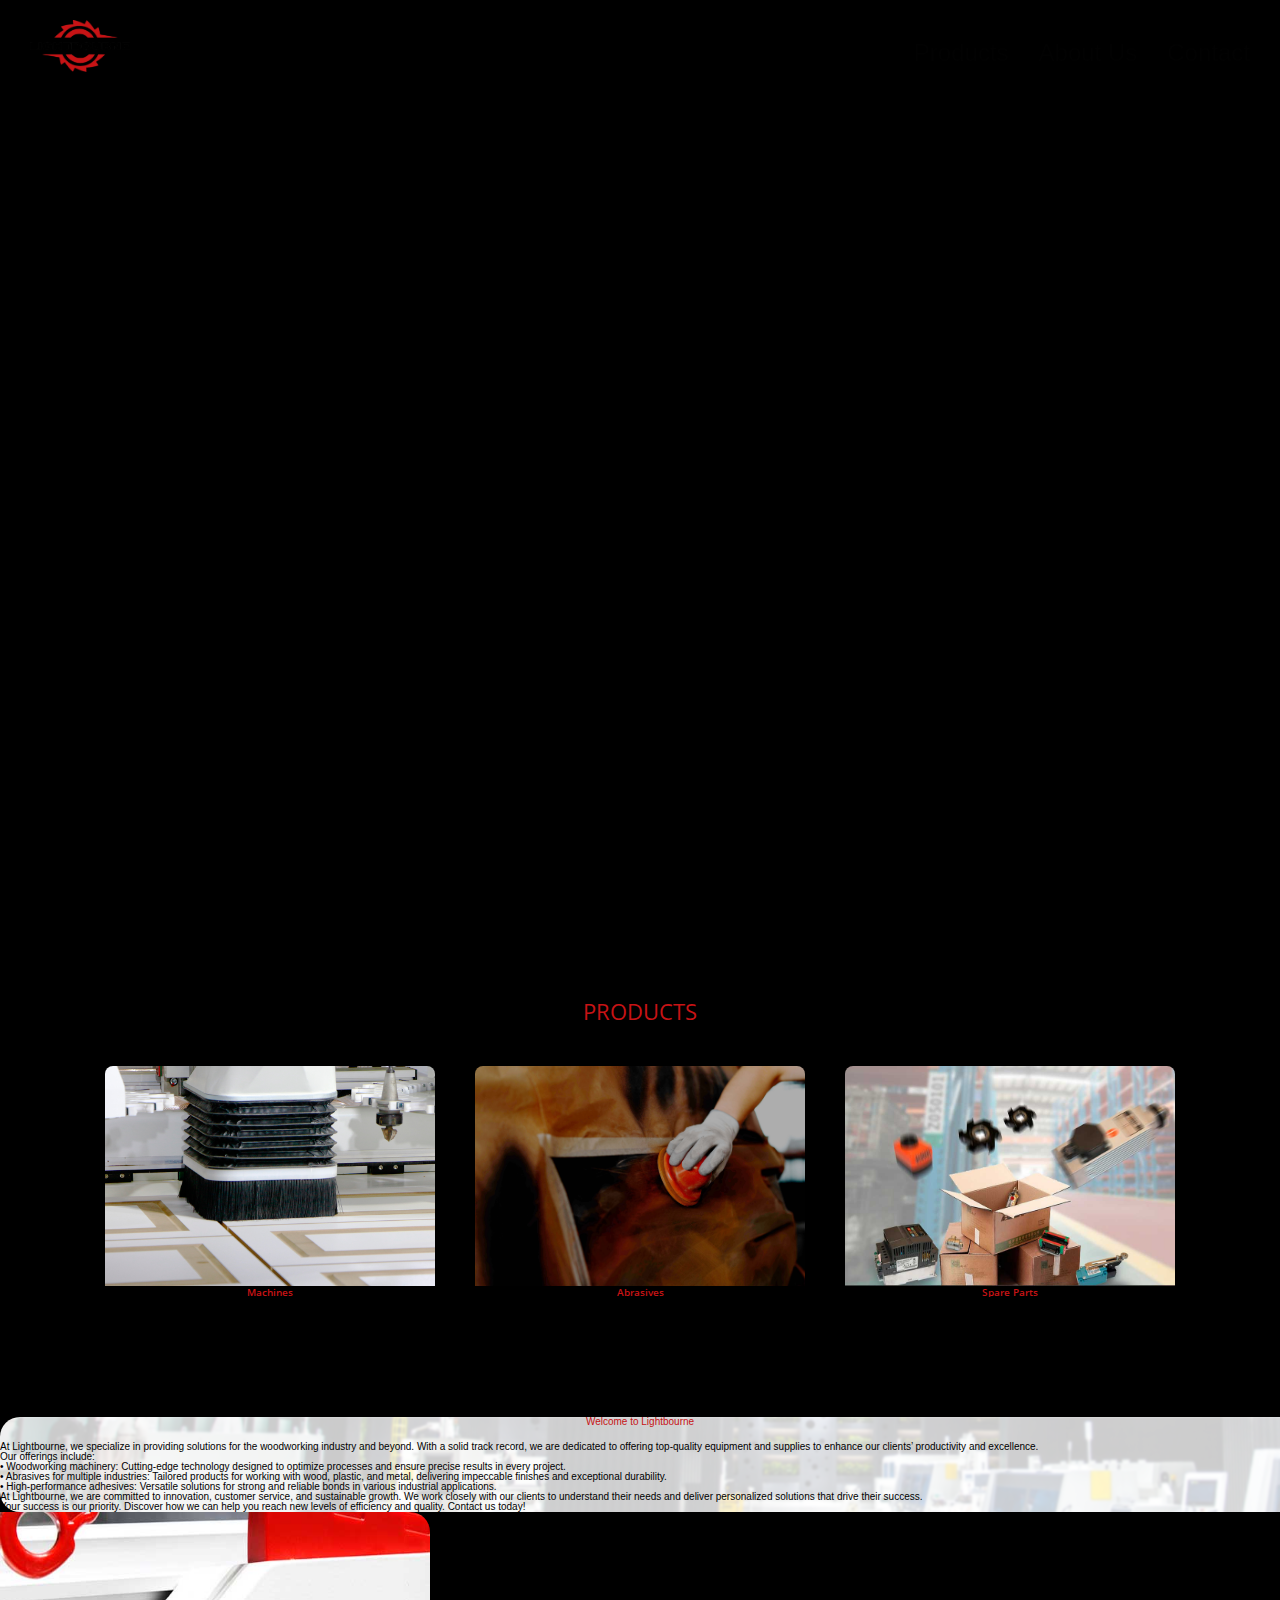
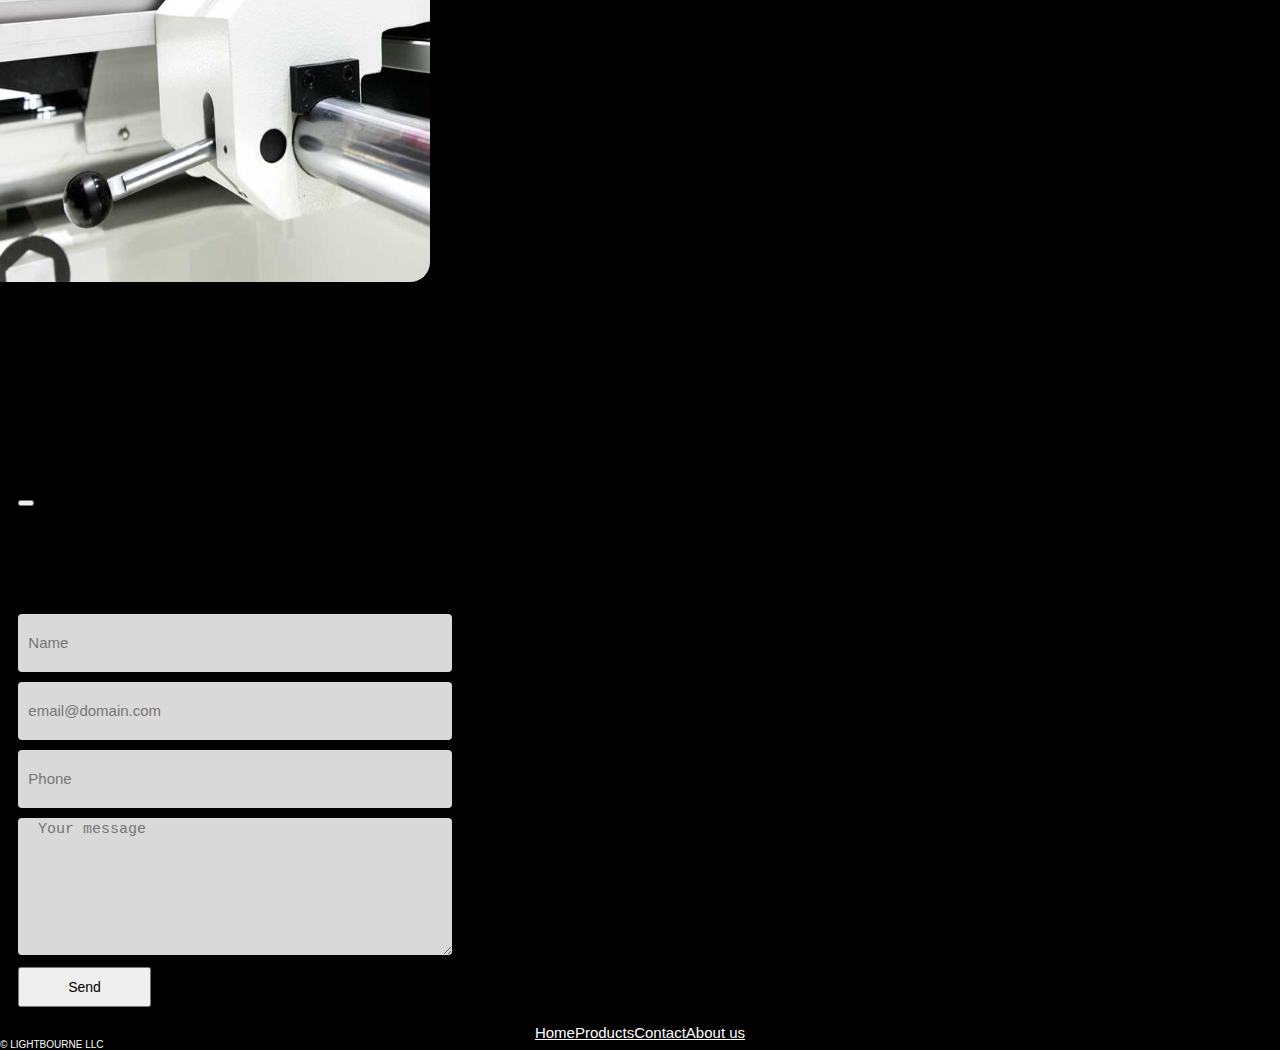
==== index.html @ 81b8879a "Add files via upload" ====
<!DOCTYPE html>
<html lang="en">

<head>
  <meta charset="UTF-8">
  <meta http-equiv="X-UA-Compatible" content="IE=edge">
  <meta name="viewport" content="width=device-width, initial-scale=1.0">
  <link rel="stylesheet" href="css/reset.css">
  <link href="https://cdn.jsdelivr.net/npm/bootstrap@5.3.0/dist/css/bootstrap.min.css" rel="stylesheet"
    integrity="sha384-9ndCyUaIbzAi2FUVXJi0CjmCapSmO7SnpJef0486qhLnuZ2cdeRhO02iuK6FUUVM" crossorigin="anonymous">
  <link rel="stylesheet" href="css/main.css">
  <link rel="stylesheet" href="css/estilos-validar.css">
  <link rel="stylesheet" href="css/nav.css">
  <link rel="stylesheet" href="css/cards.css">
  <link rel="icon" type="img/logo" href="img/logo-new.png" />


  <title>LIGHTBOURNE LLC</title>
</head>

<body>
  <header>
    <nav class="nav">
      <div class="container">
        <div class="logo">
          <a class="navbar-brand" href="#"><img src="img/logo1.png" alt="logo" width="100"
              class="d-inline-block align-text-top"></a>
        </div>

        <div id="mainListDiv" class="main_list">
          <ul class="navlinks">

            <li><a href="#products">Products</a></li>
            <li><a href="#about">About Us</a></li>
            <li><a href="#" data-bs-toggle="modal" data-bs-target="#exampleModal">Contact</a></li>
          </ul>
        </div>
        <span class="navTrigger">
          <i></i>
          <i></i>
          <i></i>
        </span>
      </div>
    </nav>
  </header>
  <section class="home"></section>
  <div class="products">
    <h4 class="titulo-producto">PRODUCTS</h4>
    <div class="contenedor" id="products">

      <a href="https://www.nanxingmac.com/" target="_blank" class="cards">
        <img src="./img/category/CNC Drilling.png">
        <h4>Machines</h4>
      </a>

      <a href="https://www.kleiberit.com/en/home" target="_blank" class="cards">
        <img src="./img/category/Abrasives.jpg">
        <h4>Abrasives</h4>
      </a>

      <a class="cards" href="./form2.html">
        <img src="./img/category/spare-parts.jpg">
        <h4>Spare Parts</h4>
      </a>

    </div>
  </div>
  <div class="espacio">
    <div class="container about-us" id="about">
      <div class="row row-us">
       
        <div class="col-8 about-us-text">
          <h2> Welcome to Lightbourne</h2>
          <h3> At Lightbourne, we specialize in providing solutions for the woodworking industry and beyond. With a
            solid track record, we are dedicated to offering top-quality equipment and supplies to enhance our clients’
            productivity and excellence.
          </h3>

          <h3> Our offerings include:<br>
            • Woodworking machinery: Cutting-edge technology designed to optimize processes and ensure precise results
            in every project.<br>
            • Abrasives for multiple industries: Tailored products for working with wood, plastic, and metal, delivering
            impeccable finishes and exceptional durability.<br>
            • High-performance adhesives: Versatile solutions for strong and reliable bonds in various industrial
            applications.
          </h3>
          <h3> At Lightbourne, we are committed to innovation, customer service, and sustainable growth. We work closely
            with our clients to understand their needs and deliver personalized solutions that drive their success.
          </h3>
          <h3>Your success is our priority.
            Discover how we can help you reach new levels of efficiency and quality. Contact us today!</h3>
        </div>
        <div class="col-4">
          <img class="imagen-us" src="img/about-us.jpg" alt="">
        </div>
      </div>
    </div>
  </div>




    <!-- Modal contact -->

    <div class="modal fade" id="exampleModal" tabindex="-1" aria-labelledby="exampleModalLabel" aria-hidden="true">
      <div class="modal-dialog modal-dialog-centered modal-dialog-scrollable">
        <div class="modal-content">
          <div class="modal-header">
            <h1 class="modal-title fs-5" id="exampleModalLabel">Contact us</h1>
            <button type="button" class="btn-close" data-bs-dismiss="modal" aria-label="Close"></button>
          </div>
          <div class="modal-body">
            <p>
              LIGHTBOURNE LLC
              <br> 112 Capitol Trail, Newark, New Castle County, USA
              <br><!--
            <br><a href="https://wa.me/14108445439 "target="_blank" style="text-decoration: none; color: black;">
            <svg xmlns="http://www.w3.org/2000/svg" width="16" height="16" fill="currentColor" class="bi bi-whatsapp" viewBox="0 0 16 16">
              <path d="M13.601 2.326A7.854 7.854 0 0 0 7.994 0C3.627 0 .068 3.558.064 7.926c0 1.399.366 2.76 1.057 3.965L0 16l4.204-1.102a7.933 7.933 0 0 0 3.79.965h.004c4.368 0 7.926-3.558 7.93-7.93A7.898 7.898 0 0 0 13.6 2.326zM7.994 14.521a6.573 6.573 0 0 1-3.356-.92l-.24-.144-2.494.654.666-2.433-.156-.251a6.56 6.56 0 0 1-1.007-3.505c0-3.626 2.957-6.584 6.591-6.584a6.56 6.56 0 0 1 4.66 1.931 6.557 6.557 0 0 1 1.928 4.66c-.004 3.639-2.961 6.592-6.592 6.592zm3.615-4.934c-.197-.099-1.17-.578-1.353-.646-.182-.065-.315-.099-.445.099-.133.197-.513.646-.627.775-.114.133-.232.148-.43.05-.197-.1-.836-.308-1.592-.985-.59-.525-.985-1.175-1.103-1.372-.114-.198-.011-.304.088-.403.087-.088.197-.232.296-.346.1-.114.133-.198.198-.33.065-.134.034-.248-.015-.347-.05-.099-.445-1.076-.612-1.47-.16-.389-.323-.335-.445-.34-.114-.007-.247-.007-.38-.007a.729.729 0 0 0-.529.247c-.182.198-.691.677-.691 1.654 0 .977.71 1.916.81 2.049.098.133 1.394 2.132 3.383 2.992.47.205.84.326 1.129.418.475.152.904.129 1.246.08.38-.058 1.171-.48 1.338-.943.164-.464.164-.86.114-.943-.049-.084-.182-.133-.38-.232z"/>
            </svg> &nbsp +1 (410) 8445439 </a> 
-->
              <br> <svg xmlns="http://www.w3.org/2000/svg" width="16" height="16" fill="currentColor"
                class="bi bi-envelope-at" viewBox="0 0 16 16">
                <path
                  d="M2 2a2 2 0 0 0-2 2v8.01A2 2 0 0 0 2 14h5.5a.5.5 0 0 0 0-1H2a1 1 0 0 1-.966-.741l5.64-3.471L8 9.583l7-4.2V8.5a.5.5 0 0 0 1 0V4a2 2 0 0 0-2-2H2Zm3.708 6.208L1 11.105V5.383l4.708 2.825ZM1 4.217V4a1 1 0 0 1 1-1h12a1 1 0 0 1 1 1v.217l-7 4.2-7-4.2Z" />
                <path
                  d="M14.247 14.269c1.01 0 1.587-.857 1.587-2.025v-.21C15.834 10.43 14.64 9 12.52 9h-.035C10.42 9 9 10.36 9 12.432v.214C9 14.82 10.438 16 12.358 16h.044c.594 0 1.018-.074 1.237-.175v-.73c-.245.11-.673.18-1.18.18h-.044c-1.334 0-2.571-.788-2.571-2.655v-.157c0-1.657 1.058-2.724 2.64-2.724h.04c1.535 0 2.484 1.05 2.484 2.326v.118c0 .975-.324 1.39-.639 1.39-.232 0-.41-.148-.41-.42v-2.19h-.906v.569h-.03c-.084-.298-.368-.63-.954-.63-.778 0-1.259.555-1.259 1.4v.528c0 .892.49 1.434 1.26 1.434.471 0 .896-.227 1.014-.643h.043c.118.42.617.648 1.12.648Zm-2.453-1.588v-.227c0-.546.227-.791.573-.791.297 0 .572.192.572.708v.367c0 .573-.253.744-.564.744-.354 0-.581-.215-.581-.8Z" />
              </svg> &nbsp sales@lightbourne.biz
            </p>
            <form action="mailto:Sales@lightbourne.biz" method="post" enctype="text/plain">
              <div class="titulo-contacto">
                <h2>Complete the form</h2>
              </div>
              <div class="input-container">
                <input name="nombre" type="text" id="nombreyapellido" class="input" required data-tipo="nombre"
                  placeholder="  Name " maxlength="50">
                <span class="input-message-error">It's not valid</span>
              </div>

              <div class="input-container">
                <input name="email" type="email" id="correo" class="input" required data-tipo="email"
                  placeholder="  email@domain.com">
                <span class="input-message-error">It's not valid</span>
              </div>

              <div class="input-container">
                <input name="telefono" type="number" id="telefono" class="input" required data-tipo="telefono"
                  placeholder="  Phone" maxlength="50">
                <span class="input-message-error">It's not valid</span>
              </div>


              <div class="textarea-container">
                <textarea name="mensaje" id="mensaje" class="textarea" placeholder="  Your message"
                  data-tipo="elmensaje" maxlength="300" required></textarea>
                <span class="textarea-message-error">It's not valid</span>
              </div>

              <input type="submit" value="Send" class="enviar btn btn-primary">
            </form>

          </div>

        </div>
      </div>
    </div>

    <!--end Modal contact -->




  </div>
  </div>



  <!--footer-->

  <div class="b-example-divider"></div>
  <div class="containerFoot">

    <footer class="py-3 my-4">
      <ul class="lista">
        <li class="footer-item"><a href="#" class="nav-link px-2 text-muted">Home</a></li>
        <li class="footer-item"><a href="#products" class="nav-link px-2 text-muted">Products</a></li>
        <li class="footer-item"><a href="#" data-bs-toggle="modal" data-bs-target="#exampleModal"
            class="nav-link px-2 text-muted">Contact</a></li>
        <li class="footer-item"><a href="#about" class="nav-link px-2 text-muted">About us</a></li>
      </ul>
      <p class="text-center text-muted">&copy; LIGHTBOURNE LLC </p>
    </footer>
  </div>
  </div>
  <!--footer-->
  <script src="https://ajax.googleapis.com/ajax/libs/jquery/3.1.1/jquery.min.js"></script>
  <script src="./js/script.js"></script>
  <script src="./js/app.js" type="module"></script>
  <script src="https://cdn.jsdelivr.net/npm/bootstrap@5.3.0/dist/js/bootstrap.bundle.min.js"
    integrity="sha384-geWF76RCwLtnZ8qwWowPQNguL3RmwHVBC9FhGdlKrxdiJJigb/j/68SIy3Te4Bkz"
    crossorigin="anonymous"></script>

  <script>
    $(window).scroll(function () {
      if ($(document).scrollTop() > 50) {
        $('.nav').addClass('affix');
        console.log("OK");
      } else {
        $('.nav').removeClass('affix');
      }
    });
  </script>
</body>

</html>
---- css/main.css ----
body{
    font-family: 'Open Sans', sans-serif;
    background-color: rgb(0, 0, 0);
}
.nav-nx{
    padding-left: 5%;
}
.nav-item a{
    color: rgb(0, 0, 0) !important;
    margin-right: 50px;
}
/*form contacto*/

.modal-content{
    margin: 18px;
}
form{
    display: flex;
    flex-direction: column;
    gap: 10px;
   
}
.titulo-contacto{
    width: 430px;
    height: 50px;

}
.titulo-contacto h2{
    width: 430px;
    height: 26px;   
    font-size: 22px;
}
.titulo-contacto p{
    width: 296px;
    height: 76px;
    gap: 0px;
}
.input-padron, .input{
    width: 430px;
    height: 56px;
    background: #dad9d9;
    border-radius: 4px;
    border: transparent;
}
.textarea{
    width: 430px;
    height: 133px;
    background: #dad9d9;
    border-radius: 4px;
    border: transparent;
}
form ::placeholder{
        font-size: 15px;
        line-height: 19px;                          
    }
.enviar{
    width: 133px;           
    height: 40px;
    font-size: 14px;
    line-height: 16px;
}*/
/*aca termina contacto*/

.container, .about-us {
    border-radius: 100px;
    
}


.about-us{
    margin-top: 90px;
    
         
}

.about-us-text{
    background: url(../img/fondo.jpg);   
    border-top-left-radius: 20px;
    border-bottom-left-radius: 20px;
    border: #dad9d9;
   
}
.about-us h2 {
    text-align: center; 
    color:  #c71315;
    margin: 15px 0px;  
}
.about-us p{
    margin: 20px 25px;
}
.about-us div img{
  width: 430px;
  height: 370px;
  border-top-right-radius: 20px;
    border-bottom-right-radius: 20px;
}
.imagen-us{
    
    animation-duration: 10s;
    animation-name: slidein2;
}
h2, h3 {
    animation-duration: 3s;
    animation-name: slidein;
  }
  
  @keyframes slidein {
    from {
      margin-bottom: 1%;
      width: 100%;
    }
  
    to {
      margin-bottom: 0%;
      width: 100%;
    }
  }
  @keyframes slidein2 {
    from {
        
      opacity: 0.1;
    }
  
    to {
      opacity: 1;
    }
  }


.lista{
    display: flex;
    justify-content: center;    
}

.lista li a {
    color: #ffffff !important;  
    font-size: 15px;
}
.text-center, .text-muted{ color: #ffffff !important;}

@media only screen and (max-width: 600px) {
    .row-us{
        height: 20%;
        margin-top: -50px;
            }
    .imagen-us{
        visibility: hidden;
        height: 0px;
    }
    .about-us-text{
        margin-top: 50px;
        width: auto;
    }
}
---- css/estilos-validar.css ----
.input-message-error{
    display: none;
}
.textarea-message-error{
  display: none;
}
.input-container--invalid {
    margin-bottom: 0.5rem;
  }
  
  .input-container--invalid .input {
    border: 1px solid #df2525;
    border-radius: 7px;
  }
  
  .input-container--invalid .input-label {
    color: #df2525;
  }
  
  .input-container--invalid .input-message-error {
    color: #df2525;
    display: block;
    margin-top: 0.5rem;
    padding-left: 0.5rem;
  }

  
.textarea-container--invalid .textarea-message-error {
    display: block;
    color: #df2525;
    margin-top: 0.5rem;
    padding-left: 0.5rem;
  }
---- css/nav.css ----
html,
body {
    margin: 0;
    padding: 0;
    box-sizing: border-box;
    font-family: "Quicksand", sans-serif;
    font-size: 62.5%;
    font-size: 10px;
}
/*-- Inspiration taken from abdo steif -->
/* --> https://codepen.io/abdosteif/pen/bRoyMb?editors=1100*/

/* Navbar section */

.nav {
    width: 100%;
    height: 65px;
    position: fixed;
    line-height: 65px;
    text-align: center;
}

.nav div.logo {
    float: left;
    width: auto;
    height: auto;
    padding-left: 3rem;
}

.nav div.logo a {
    text-decoration: none;
    color: #fff;
    font-size: 2.5rem;
}

.nav div.logo a:hover {
    color: #e60000 !important;
}

.nav div.main_list {
    height: 65px;
    float: right;
}

.nav div.main_list ul {
    width: 100%;
    height: 65px;
    display: flex;
    list-style: none;
    margin: 0;
    padding: 0;
}

.nav div.main_list ul li {
    width: auto;
    height: 65px;
    padding: 0;
    padding-right: 3rem;
}

.nav div.main_list ul li a {
    text-decoration: none;
    color: #020202;
    line-height: 65px;
    font-size: 2.4rem;
}

.nav div.main_list ul li a:hover {
    color: #e60000;
}


/* Home section */

.home {
    width: 100%;
    height: 100vh;
    background-image: url(../img/carousel/4.png);
    background-position: center top;
	background-size:cover;
}

.navTrigger {
    display: none;
}

.nav {
    padding-top: 20px;
    padding-bottom: 20px;
    -webkit-transition: all 0.4s ease;
    transition: all 0.4s ease;
}


/* Media qurey section */

@media screen and (min-width: 768px) and (max-width: 1024px) {
    .container {
        margin: 0;
    }
    
}

@media screen and (max-width:768px) {
    .navTrigger {
        display: block;
    }
    .nav div.logo {
        margin-left: 15px;
    }
    .nav div.main_list {
        width: 100%;
        height: 0;
        overflow: hidden;
    }
    .nav div.show_list {
        height: auto;
        display: none;
    }
    .nav div.main_list ul {
        flex-direction:row;
        width: 100%;
        height: 10vh;
        right: 0;
        left: 0;
        bottom: 0;
        background-color: #ffffff;
        /*same background color of navbar*/
        background-position: center top;
        opacity: 0.5;
       
    }
    .nav div.main_list ul li {
       
        width: 100%;
        text-align: right;
    }
    .nav div.main_list ul li a {
        text-align: center;
        width: 100%;
        padding: 10px;
        font-size: 18px;
    }
    .nav div.media_button {
        display: block;
    }
}


/* Animation */
/* Inspiration taken from Dicson https://codemyui.com/simple-hamburger-menu-x-mark-animation/ */

.navTrigger {
    cursor: pointer;
    width: 30px;
    height: 50px;
    margin: auto;
    position: absolute;
    right: 30px;
    top: 0;
    bottom: 0;
}

.navTrigger i {
    background-color: #000000;
    border-radius: 2px;
    content: '';
    display: block;
    width: 100%;
    height: 4px;
}

.navTrigger i:nth-child(1) {
    -webkit-animation: outT 0.8s backwards;
    animation: outT 0.8s backwards;
    -webkit-animation-direction: reverse;
    animation-direction: reverse;
}

.navTrigger i:nth-child(2) {
    margin: 5px 0;
    -webkit-animation: outM 0.8s backwards;
    animation: outM 0.8s backwards;
    -webkit-animation-direction: reverse;
    animation-direction: reverse;
}

.navTrigger i:nth-child(3) {
    -webkit-animation: outBtm 0.8s backwards;
    animation: outBtm 0.8s backwards;
    -webkit-animation-direction: reverse;
    animation-direction: reverse;
}

.navTrigger.active i:nth-child(1) {
    -webkit-animation: inT 0.8s forwards;
    animation: inT 0.8s forwards;
}

.navTrigger.active i:nth-child(2) {
    -webkit-animation: inM 0.8s forwards;
    animation: inM 0.8s forwards;
}

.navTrigger.active i:nth-child(3) {
    -webkit-animation: inBtm 0.8s forwards;
    animation: inBtm 0.8s forwards;
}



@-webkit-keyframes inM {
    50% {
        -webkit-transform: rotate(0deg);
    }
    100% {
        -webkit-transform: rotate(45deg);
    }
}

@keyframes inM {
    50% {
        transform: rotate(0deg);
    }
    100% {
        transform: rotate(45deg);
    }
}

@-webkit-keyframes outM {
    50% {
        -webkit-transform: rotate(0deg);
    }
    100% {
        -webkit-transform: rotate(45deg);
    }
}

@keyframes outM {
    50% {
        transform: rotate(0deg);
    }
    100% {
        transform: rotate(45deg);
    }
}

@-webkit-keyframes inT {
    0% {
        -webkit-transform: translateY(0px) rotate(0deg);
    }
    50% {
        -webkit-transform: translateY(9px) rotate(0deg);
    }
    100% {
        -webkit-transform: translateY(9px) rotate(135deg);
    }
}

@keyframes inT {
    0% {
        transform: translateY(0px) rotate(0deg);
    }
    50% {
        transform: translateY(9px) rotate(0deg);
    }
    100% {
        transform: translateY(9px) rotate(135deg);
    }
}

@-webkit-keyframes outT {
    0% {
        -webkit-transform: translateY(0px) rotate(0deg);
    }
    50% {
        -webkit-transform: translateY(9px) rotate(0deg);
    }
    100% {
        -webkit-transform: translateY(9px) rotate(135deg);
    }
}

@keyframes outT {
    0% {
        transform: translateY(0px) rotate(0deg);
    }
    50% {
        transform: translateY(9px) rotate(0deg);
    }
    100% {
        transform: translateY(9px) rotate(135deg);
    }
}

@-webkit-keyframes inBtm {
    0% {
        -webkit-transform: translateY(0px) rotate(0deg);
    }
    50% {
        -webkit-transform: translateY(-9px) rotate(0deg);
    }
    100% {
        -webkit-transform: translateY(-9px) rotate(135deg);
    }
}

@keyframes inBtm {
    0% {
        transform: translateY(0px) rotate(0deg);
    }
    50% {
        transform: translateY(-9px) rotate(0deg);
    }
    100% {
        transform: translateY(-9px) rotate(135deg);
    }
}

@-webkit-keyframes outBtm {
    0% {
        -webkit-transform: translateY(0px) rotate(0deg);
    }
    50% {
        -webkit-transform: translateY(-9px) rotate(0deg);
    }
    100% {
        -webkit-transform: translateY(-9px) rotate(135deg);
    }
}

@keyframes outBtm {
    0% {
        transform: translateY(0px) rotate(0deg);
    }
    50% {
        transform: translateY(-9px) rotate(0deg);
    }
    100% {
        transform: translateY(-9px) rotate(135deg);
    }
}

.affix {
    padding: 0;
    background-color: #ffffff;
    height: 75px;
}


.espacio{
    height: 650px!important;
}



.myH2 {
	text-align:center;
	font-size: 4rem;
}
.myP {
	text-align: justify;
	padding-left:15%;
	padding-right:15%;
	font-size: 20px;
}
@media all and (max-width:700px){
	.myP {
		padding:2%;
	}
}
---- css/cards.css ----
@import url('https://fonts.googleapis.com/css?family=Open+Sans|Roboto');



.titulo-producto{
   
    text-align: center;
    margin-top: 20px;
    margin-bottom: 20px;
    color:  #c71315;
    height: 26px;   
    font-size: 22px;
}
.products{
   font-family: sans-serif;
   /*line-height: 1.6;*/
    font-family: 'Open Sans', sans-serif;
    margin-bottom: 100px;
    margin-top: 100px;
}

.title{
    text-align: center;
    text-decoration: none;
    font-size: 40px;
    color: #6a6a6a;
    margin-top: 100px;
    font-weight: 100;
    font-family: 'Roboto', sans-serif;
}


.contenedor{
    width: 100%;
    max-width: 1200px;
    display: flex;
    flex-wrap: wrap;
    justify-content: center;
    margin: auto;
}

.contenedor .cards{
    width: 330px;
    border-radius: 8px;
    box-shadow: 0 2px 2px rgba(0, 0, 0, 0.2);
    overflow: hidden;
    margin: 20px;
    text-align: center;
    transition: all 0.25s;
    text-decoration: none;
}

.contenedor .cards:hover{
    transform: translateY(-15px);
    box-shadow: 0 12px 16px rgba(0, 0, 0, 0.2);
}

.contenedor .cards img{
    width: 330px;
    height: 220px;
}


.contenedor .cards h4{
    font-weight: 600;
    color: #c71315;
}

.contenedor .cards p{
    padding: 0 1rem;
    font-size: 16px;
    font-weight: 300;
}
/*
.contenedor .cards h4 {
    font-weight: 500;
    text-decoration: none;
    color: #c71315;
}*/
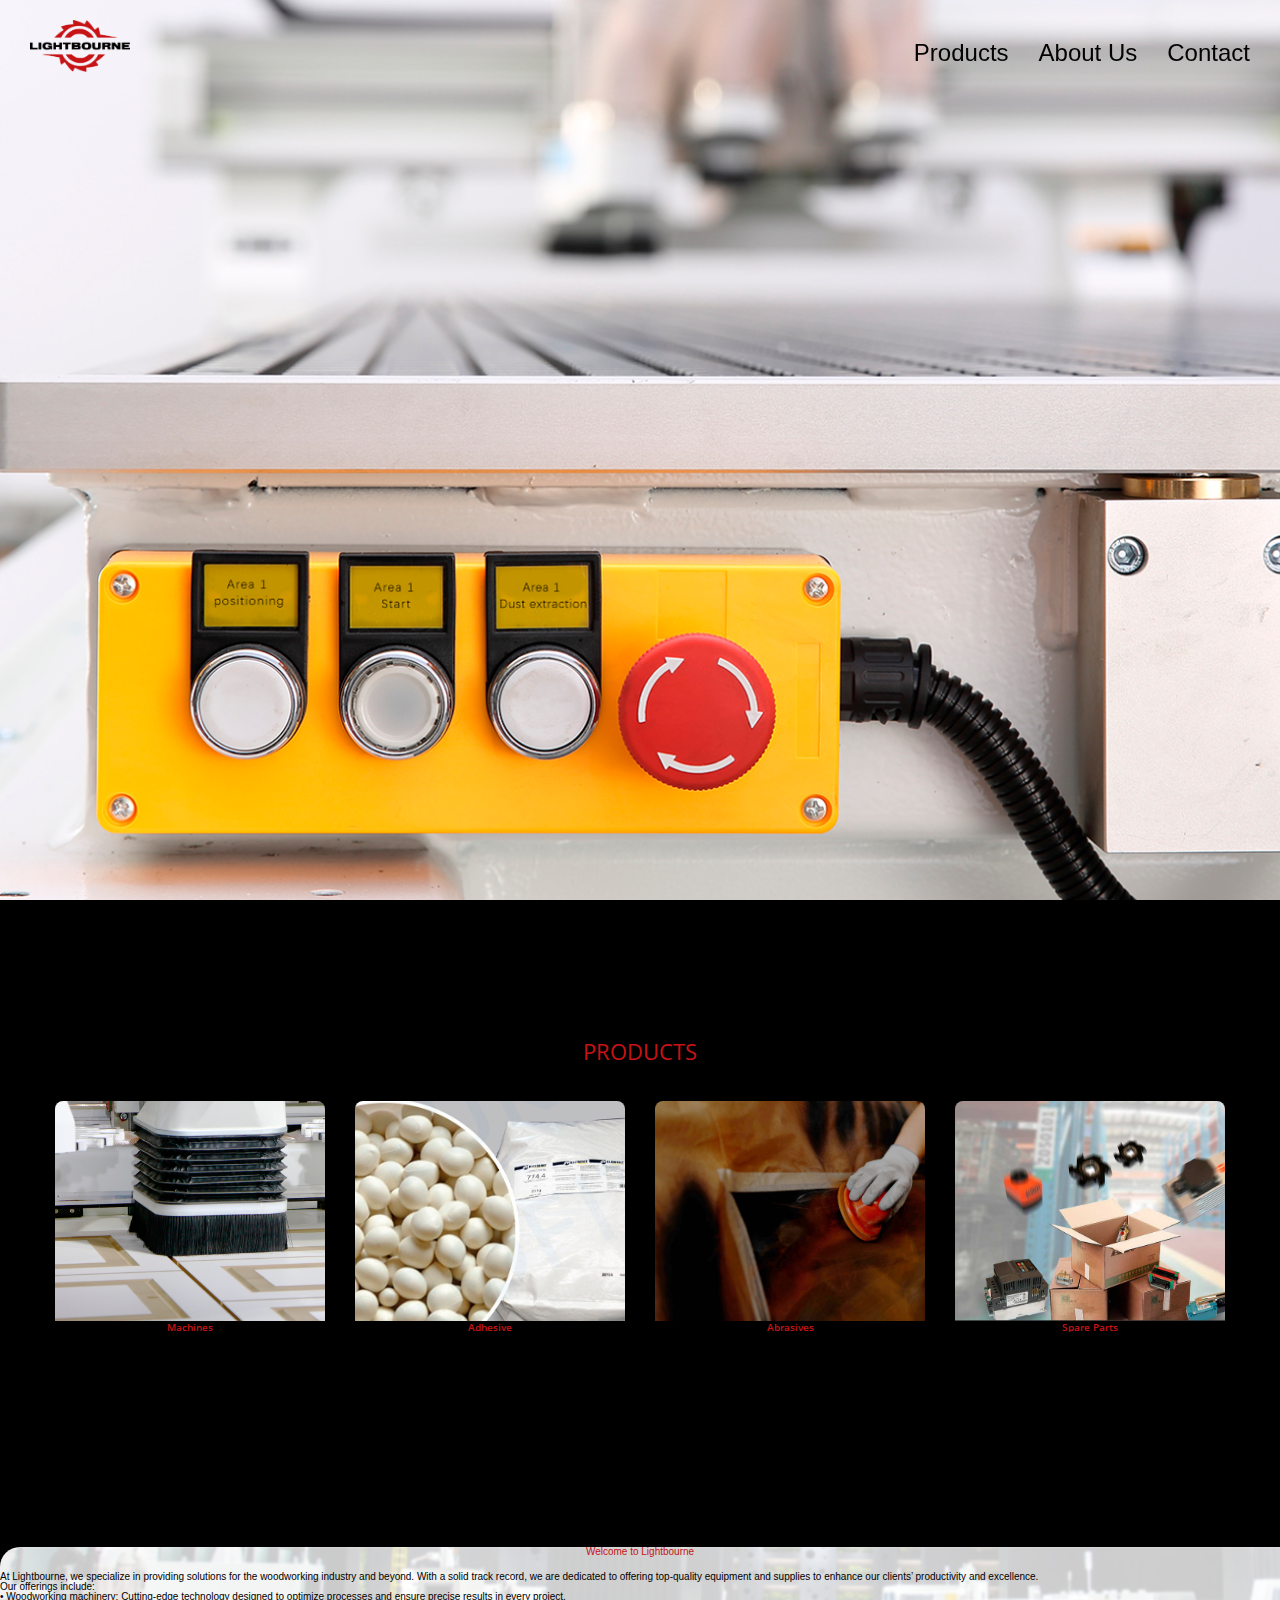
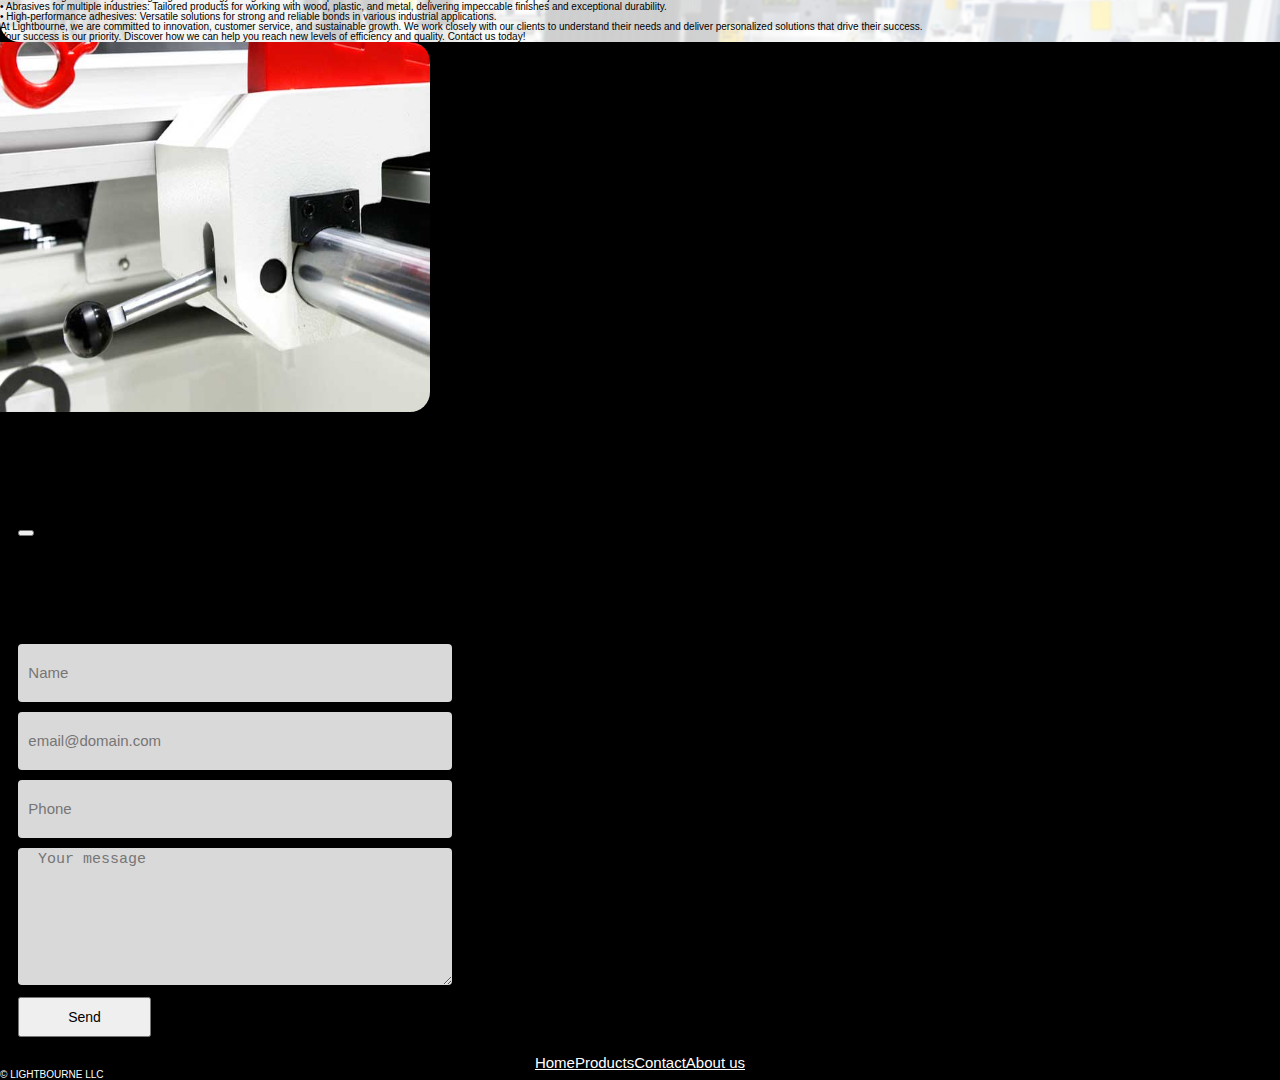
==== commit fad6ffd7: "Add files via upload" ====
--- a/index.html
+++ b/index.html
@@ -5,14 +5,14 @@
   <meta charset="UTF-8">
   <meta http-equiv="X-UA-Compatible" content="IE=edge">
   <meta name="viewport" content="width=device-width, initial-scale=1.0">
-  <link rel="stylesheet" href="css/reset.css">
+  <link rel="stylesheet" href="./assets/css/reset.css">
   <link href="https://cdn.jsdelivr.net/npm/bootstrap@5.3.0/dist/css/bootstrap.min.css" rel="stylesheet"
-    integrity="sha384-9ndCyUaIbzAi2FUVXJi0CjmCapSmO7SnpJef0486qhLnuZ2cdeRhO02iuK6FUUVM" crossorigin="anonymous">
-  <link rel="stylesheet" href="css/main.css">
-  <link rel="stylesheet" href="css/estilos-validar.css">
-  <link rel="stylesheet" href="css/nav.css">
-  <link rel="stylesheet" href="css/cards.css">
-  <link rel="icon" type="img/logo" href="img/logo-new.png" />
+  integrity="sha384-9ndCyUaIbzAi2FUVXJi0CjmCapSmO7SnpJef0486qhLnuZ2cdeRhO02iuK6FUUVM" crossorigin="anonymous">
+  <link rel="stylesheet" href="./assets/css/main.css">
+  <link rel="stylesheet" href="./assets/css/estilos-validar.css">
+  <link rel="stylesheet" href="./assets/css/nav.css">
+  <link rel="stylesheet" href="./assets/css/cards.css">
+  <link rel="icon" type="img/logo" href="./assets/img/principal/logo1.png"/>
 
 
   <title>LIGHTBOURNE LLC</title>
@@ -23,7 +23,7 @@
     <nav class="nav">
       <div class="container">
         <div class="logo">
-          <a class="navbar-brand" href="#"><img src="img/logo1.png" alt="logo" width="100"
+          <a class="navbar-brand" href="#"><img src="./assets/img/principal/logo1.png" alt="logo" width="100"
               class="d-inline-block align-text-top"></a>
         </div>
 
@@ -43,30 +43,40 @@
       </div>
     </nav>
   </header>
-  <section class="home"></section>
-  <div class="products">
+  <section class="homeindex"></section>
+
+  <div class="products" id="products">
+    <br>
+    <br>
     <h4 class="titulo-producto">PRODUCTS</h4>
-    <div class="contenedor" id="products">
-
-      <a href="https://www.nanxingmac.com/" target="_blank" class="cards">
-        <img src="./img/category/CNC Drilling.png">
+   
+    <div class="contenedor" >
+
+      <a href="./assets/pages/machines.html" target="_blank" class="cards">
+        <img src="./assets/img/category/machine.png" alt="machine image">
         <h4>Machines</h4>
       </a>
 
       <a href="https://www.kleiberit.com/en/home" target="_blank" class="cards">
-        <img src="./img/category/Abrasives.jpg">
+        <img src="./assets/img/category/adhesives.jpeg" alt="adheshives image">
+        <h4>Adhesive</h4>
+      </a>
+      <a href="./assets/pages/abrasives.html" target="_blank" class="cards">
+        <img src="./assets/img/category/Abrasives.jpg" alt="abrasives image">
         <h4>Abrasives</h4>
       </a>
-
-      <a class="cards" href="./form2.html">
-        <img src="./img/category/spare-parts.jpg">
+      
+      <a class="cards" href="./assets/pages/spare-parts.html">
+        <img src="./assets/img/category/spare-parts.jpg" alt="spare-parts image">
         <h4>Spare Parts</h4>
       </a>
 
     </div>
   </div>
-  <div class="espacio">
-    <div class="container about-us" id="about">
+  
+  <div class="espacio"id="about">
+    <br>
+    <div class="container about-us">
       <div class="row row-us">
        
         <div class="col-8 about-us-text">
@@ -91,7 +101,7 @@
             Discover how we can help you reach new levels of efficiency and quality. Contact us today!</h3>
         </div>
         <div class="col-4">
-          <img class="imagen-us" src="img/about-us.jpg" alt="">
+          <img class="imagen-us" src="./assets/img/principal/about-us.jpg" alt="">
         </div>
       </div>
     </div>
@@ -127,7 +137,7 @@
                   d="M14.247 14.269c1.01 0 1.587-.857 1.587-2.025v-.21C15.834 10.43 14.64 9 12.52 9h-.035C10.42 9 9 10.36 9 12.432v.214C9 14.82 10.438 16 12.358 16h.044c.594 0 1.018-.074 1.237-.175v-.73c-.245.11-.673.18-1.18.18h-.044c-1.334 0-2.571-.788-2.571-2.655v-.157c0-1.657 1.058-2.724 2.64-2.724h.04c1.535 0 2.484 1.05 2.484 2.326v.118c0 .975-.324 1.39-.639 1.39-.232 0-.41-.148-.41-.42v-2.19h-.906v.569h-.03c-.084-.298-.368-.63-.954-.63-.778 0-1.259.555-1.259 1.4v.528c0 .892.49 1.434 1.26 1.434.471 0 .896-.227 1.014-.643h.043c.118.42.617.648 1.12.648Zm-2.453-1.588v-.227c0-.546.227-.791.573-.791.297 0 .572.192.572.708v.367c0 .573-.253.744-.564.744-.354 0-.581-.215-.581-.8Z" />
               </svg> &nbsp sales@lightbourne.biz
             </p>
-            <form action="mailto:Sales@lightbourne.biz" method="post" enctype="text/plain">
+            <form class="form" action="https://formsubmit.co/admin@lightbourneusa.com" method="post">
               <div class="titulo-contacto">
                 <h2>Complete the form</h2>
               </div>
@@ -157,6 +167,8 @@
               </div>
 
               <input type="submit" value="Send" class="enviar btn btn-primary">
+              <input type="hidden" name="_next" value="https://lightbourneusa.com/index.html">
+              <input type="hidden" name="_captcha" value="false">
             </form>
 
           </div>
@@ -194,12 +206,12 @@
   </div>
   <!--footer-->
   <script src="https://ajax.googleapis.com/ajax/libs/jquery/3.1.1/jquery.min.js"></script>
-  <script src="./js/script.js"></script>
-  <script src="./js/app.js" type="module"></script>
+  <script src="./assets/js/script.js"></script>
+  <script src="./assets/js/app.js" type="module"></script>
   <script src="https://cdn.jsdelivr.net/npm/bootstrap@5.3.0/dist/js/bootstrap.bundle.min.js"
-    integrity="sha384-geWF76RCwLtnZ8qwWowPQNguL3RmwHVBC9FhGdlKrxdiJJigb/j/68SIy3Te4Bkz"
-    crossorigin="anonymous"></script>
-
+      integrity="sha384-geWF76RCwLtnZ8qwWowPQNguL3RmwHVBC9FhGdlKrxdiJJigb/j/68SIy3Te4Bkz"
+      crossorigin="anonymous"></script>
+  
   <script>
     $(window).scroll(function () {
       if ($(document).scrollTop() > 50) {
--- a/assets/css/main.css
+++ b/assets/css/main.css
@@ -0,0 +1,165 @@
+body{
+    font-family: 'Open Sans', sans-serif;
+    background-color: rgb(0, 0, 0);
+}
+.nav-nx{
+    padding-left: 5%;
+}
+.nav-item a{
+    color: rgb(0, 0, 0) !important;
+    margin-right: 50px;
+}
+/*form contacto*/
+
+.modal-content{
+    margin: 18px;
+}
+form{
+    display: flex;
+    flex-direction: column;
+    gap: 10px;
+   
+}
+.titulo-contacto{
+    width: 430px;
+    height: 50px;
+
+}
+.titulo-contacto h2{
+    width: 430px;
+    height: 26px;   
+    font-size: 22px;
+}
+.titulo-contacto p{
+    width: 296px;
+    height: 76px;
+    gap: 0px;
+}
+.input-padron, .input{
+    width: 430px;
+    height: 56px;
+    background: #dad9d9;
+    border-radius: 4px;
+    border: transparent;
+}
+.textarea{
+    width: 430px;
+    height: 133px;
+    background: #dad9d9;
+    border-radius: 4px;
+    border: transparent;
+}
+form ::placeholder{
+        font-size: 15px;
+        line-height: 19px;                          
+    }
+.enviar{
+    width: 133px;           
+    height: 40px;
+    font-size: 14px;
+    line-height: 16px;
+}*/
+/*aca termina contacto*/
+
+.container, .about-us {
+    border-radius: 100px;
+    
+}
+
+
+.about-us{
+    margin-top: 90px;
+      
+}
+
+.about-us-text{
+    background: url(../img/principal/back-about-us.jpg);   
+    border-top-left-radius: 20px;
+    border-bottom-left-radius: 20px;
+    border: #dad9d9;
+   
+}
+.about-us h2 {
+    text-align: center; 
+    color:  #c71315;
+    margin: 15px 0px;  
+}
+.about-us p{
+    margin: 20px 25px;
+}
+.about-us div img{
+  width: 430px;
+  height: 370px;
+  border-top-right-radius: 20px;
+    border-bottom-right-radius: 20px;
+}
+.imagen-us{
+    
+    animation-duration: 10s;
+    animation-name: slidein2;
+}
+h2, h3 {
+    animation-duration: 3s;
+    animation-name: slidein;
+  }
+  
+  @keyframes slidein {
+    from {
+      margin-bottom: 1%;
+      width: 100%;
+    }
+  
+    to {
+      margin-bottom: 0%;
+      width: 100%;
+    }
+  }
+  @keyframes slidein2 {
+    from {
+        
+      opacity: 0.1;
+    }
+  
+    to {
+      opacity: 1;
+    }
+  }
+
+
+.lista{
+    display: flex;
+    justify-content: center;    
+}
+
+.lista li a {
+    color: #ffffff !important;  
+    font-size: 15px;
+}
+.text-center, .text-muted{ color: #ffffff !important;}
+
+@media only screen and (max-width: 1000px) {
+    .row-us{
+        height: 20%;
+        margin-top: 40px;
+            }
+    .imagen-us{
+        visibility: hidden;
+        height: 0px;
+    }
+    .about-us-text{
+        margin-top: -83px;
+        width: auto;
+        margin-bottom: -80px;
+    }
+
+    .about-us-text{
+        background: url(../img/principal/back-about-us.jpg);   
+        border-top-right-radius: 20px;
+        border-bottom-right-radius: 20px;
+        border: #dad9d9;
+       
+    }
+    footer{
+        margin-top: -100px;
+       }
+}--- a/assets/css/estilos-validar.css
+++ b/assets/css/estilos-validar.css
@@ -0,0 +1,33 @@
+.input-message-error{
+    display: none;
+}
+.textarea-message-error{
+  display: none;
+}
+.input-container--invalid {
+    margin-bottom: 0.5rem;
+  }
+  
+  .input-container--invalid .input {
+    border: 1px solid #df2525;
+    border-radius: 7px;
+  }
+  
+  .input-container--invalid .input-label {
+    color: #df2525;
+  }
+  
+  .input-container--invalid .input-message-error {
+    color: #df2525;
+    display: block;
+    margin-top: 0.5rem;
+    padding-left: 0.5rem;
+  }
+
+  
+.textarea-container--invalid .textarea-message-error {
+    display: block;
+    color: #df2525;
+    margin-top: 0.5rem;
+    padding-left: 0.5rem;
+  }--- a/assets/css/nav.css
+++ b/assets/css/nav.css
@@ -0,0 +1,389 @@
+
+html,
+body {
+    margin: 0;
+    padding: 0;
+    box-sizing: border-box;
+    font-family: "Quicksand", sans-serif;
+    font-size: 62.5%;
+    font-size: 10px;
+}
+/*-- Inspiration taken from abdo steif -->
+/* --> https://codepen.io/abdosteif/pen/bRoyMb?editors=1100*/
+
+/* Navbar section */
+
+.nav {
+    width: 100%;
+    height: 65px;
+    position: fixed;
+    line-height: 65px;
+    text-align: center;
+}
+
+.nav div.logo {
+    float: left;
+    width: auto;
+    height: auto;
+    padding-left: 3rem;
+}
+
+.nav div.logo a {
+    text-decoration: none;
+    color: #fff;
+    font-size: 2.5rem;
+}
+
+.nav div.logo a:hover {
+    color: #e60000 !important;
+}
+
+.nav div.main_list {
+    height: 65px;
+    float: right;
+}
+
+.nav div.main_list ul {
+    width: 100%;
+    height: 65px;
+    display: flex;
+    list-style: none;
+    margin: 0;
+    padding: 0;
+}
+
+.nav div.main_list ul li {
+    width: auto;
+    height: 65px;
+    padding: 0;
+    padding-right: 3rem;
+}
+
+.nav div.main_list ul li a {
+    text-decoration: none;
+    color: #020202;
+    line-height: 65px;
+    font-size: 2.4rem;
+}
+
+.nav div.main_list ul li a:hover {
+    color: #e60000;
+}
+
+
+/* Home section */
+
+.homeindex {
+    
+    height: 100vh;
+    background-image: url(../img/principal/background-nav.png);
+    background-position: center top;
+	background-size:cover;
+}
+
+.navTrigger {
+    display: none;
+}
+
+.nav {
+    padding-top: 20px;
+    padding-bottom: 20px;
+    -webkit-transition: all 0.4s ease;
+    transition: all 0.4s ease;
+}
+
+
+/* Media qurey section */
+
+@media screen and (min-width: 768px) and (max-width: 1024px) {
+    .container {
+        margin: 0;
+    }
+    
+}
+
+@media screen and (max-width:768px) {
+    .navTrigger {
+        display: block;
+    }
+    .nav div.logo {
+        margin-left: 15px;
+    }
+    .nav div.main_list {
+        width: 100%;
+        height: 0;
+        overflow: hidden;
+    }
+    .nav div.show_list {
+        height: auto;
+        display: none;
+    }
+    .nav div.main_list ul {
+        flex-direction:row;
+        width: 100%;
+        height: 10vh;
+        right: 0;
+        left: 0;
+        bottom: 0;
+        background-color: #ffffff;
+        /*same background color of navbar*/
+        background-position: center top;
+        opacity: 0.5;
+       
+    }
+    .nav div.main_list ul li {
+       
+        width: 100%;
+        text-align: right;
+    }
+    .nav div.main_list ul li a {
+        text-align: center;
+        width: 100%;
+        padding: 10px;
+        font-size: 18px;
+    }
+    .nav div.media_button {
+        display: block;
+    }
+}
+
+
+/* Animation */
+/* Inspiration taken from Dicson https://codemyui.com/simple-hamburger-menu-x-mark-animation/ */
+
+.navTrigger {
+    cursor: pointer;
+    width: 30px;
+    height: 50px;
+    margin: auto;
+    position: absolute;
+    right: 30px;
+    top: 0;
+    bottom: 0;
+}
+
+.navTrigger i {
+    background-color: #000000;
+    border-radius: 2px;
+    content: '';
+    display: block;
+    width: 100%;
+    height: 4px;
+}
+
+.navTrigger i:nth-child(1) {
+    -webkit-animation: outT 0.8s backwards;
+    animation: outT 0.8s backwards;
+    -webkit-animation-direction: reverse;
+    animation-direction: reverse;
+}
+
+.navTrigger i:nth-child(2) {
+    margin: 5px 0;
+    -webkit-animation: outM 0.8s backwards;
+    animation: outM 0.8s backwards;
+    -webkit-animation-direction: reverse;
+    animation-direction: reverse;
+}
+
+.navTrigger i:nth-child(3) {
+    -webkit-animation: outBtm 0.8s backwards;
+    animation: outBtm 0.8s backwards;
+    -webkit-animation-direction: reverse;
+    animation-direction: reverse;
+}
+
+.navTrigger.active i:nth-child(1) {
+    -webkit-animation: inT 0.8s forwards;
+    animation: inT 0.8s forwards;
+}
+
+.navTrigger.active i:nth-child(2) {
+    -webkit-animation: inM 0.8s forwards;
+    animation: inM 0.8s forwards;
+}
+
+.navTrigger.active i:nth-child(3) {
+    -webkit-animation: inBtm 0.8s forwards;
+    animation: inBtm 0.8s forwards;
+}
+
+
+
+@-webkit-keyframes inM {
+    50% {
+        -webkit-transform: rotate(0deg);
+    }
+    100% {
+        -webkit-transform: rotate(45deg);
+    }
+}
+
+@keyframes inM {
+    50% {
+        transform: rotate(0deg);
+    }
+    100% {
+        transform: rotate(45deg);
+    }
+}
+
+@-webkit-keyframes outM {
+    50% {
+        -webkit-transform: rotate(0deg);
+    }
+    100% {
+        -webkit-transform: rotate(45deg);
+    }
+}
+
+@keyframes outM {
+    50% {
+        transform: rotate(0deg);
+    }
+    100% {
+        transform: rotate(45deg);
+    }
+}
+
+@-webkit-keyframes inT {
+    0% {
+        -webkit-transform: translateY(0px) rotate(0deg);
+    }
+    50% {
+        -webkit-transform: translateY(9px) rotate(0deg);
+    }
+    100% {
+        -webkit-transform: translateY(9px) rotate(135deg);
+    }
+}
+
+@keyframes inT {
+    0% {
+        transform: translateY(0px) rotate(0deg);
+    }
+    50% {
+        transform: translateY(9px) rotate(0deg);
+    }
+    100% {
+        transform: translateY(9px) rotate(135deg);
+    }
+}
+
+@-webkit-keyframes outT {
+    0% {
+        -webkit-transform: translateY(0px) rotate(0deg);
+    }
+    50% {
+        -webkit-transform: translateY(9px) rotate(0deg);
+    }
+    100% {
+        -webkit-transform: translateY(9px) rotate(135deg);
+    }
+}
+
+@keyframes outT {
+    0% {
+        transform: translateY(0px) rotate(0deg);
+    }
+    50% {
+        transform: translateY(9px) rotate(0deg);
+    }
+    100% {
+        transform: translateY(9px) rotate(135deg);
+    }
+}
+
+@-webkit-keyframes inBtm {
+    0% {
+        -webkit-transform: translateY(0px) rotate(0deg);
+    }
+    50% {
+        -webkit-transform: translateY(-9px) rotate(0deg);
+    }
+    100% {
+        -webkit-transform: translateY(-9px) rotate(135deg);
+    }
+}
+
+@keyframes inBtm {
+    0% {
+        transform: translateY(0px) rotate(0deg);
+    }
+    50% {
+        transform: translateY(-9px) rotate(0deg);
+    }
+    100% {
+        transform: translateY(-9px) rotate(135deg);
+    }
+}
+
+@-webkit-keyframes outBtm {
+    0% {
+        -webkit-transform: translateY(0px) rotate(0deg);
+    }
+    50% {
+        -webkit-transform: translateY(-9px) rotate(0deg);
+    }
+    100% {
+        -webkit-transform: translateY(-9px) rotate(135deg);
+    }
+}
+
+@keyframes outBtm {
+    0% {
+        transform: translateY(0px) rotate(0deg);
+    }
+    50% {
+        transform: translateY(-9px) rotate(0deg);
+    }
+    100% {
+        transform: translateY(-9px) rotate(135deg);
+    }
+}
+
+.affix {
+    padding: 0;
+    background-color: #ffffff;
+    height: 75px;
+}
+
+
+.espacio{
+    height: 650px!important;
+}
+
+
+
+.myH2 {
+	text-align:center;
+	font-size: 4rem;
+}
+.myP {
+	text-align: justify;
+	padding-left:15%;
+	padding-right:15%;
+	font-size: 20px;
+}
+@media all and (max-width:1000px){
+	.myP {
+		padding:2%;
+	}
+
+    .espacio{
+        height: 400px!important;
+    }
+    
+}
+
+@media all and (max-width:800px){
+	.myP {
+		padding:2%;
+	}
+
+    .espacio{
+        height: 450px!important;
+    }
+    
+}
+
--- a/assets/css/cards.css
+++ b/assets/css/cards.css
@@ -0,0 +1,79 @@
+@import url('https://fonts.googleapis.com/css?family=Open+Sans|Roboto');
+
+
+
+.titulo-producto{
+   
+    text-align: center;
+    margin-top: 20px;
+    margin-bottom: 20px;
+    color:  #c71315;
+    height: 26px;   
+    font-size: 22px;
+}
+.products{
+   font-family: sans-serif;
+   /*line-height: 1.6;*/
+    font-family: 'Open Sans', sans-serif;
+    margin-bottom: 100px;
+    margin-top: 100px;
+}
+
+.title{
+    text-align: center;
+    text-decoration: none;
+    font-size: 40px;
+    color: #6a6a6a;
+    margin-top: 100px;
+    font-weight: 100;
+    font-family: 'Roboto', sans-serif;
+}
+
+
+.contenedor{
+    width: 100%;
+    max-width: 1200px;
+    display: flex;
+    flex-wrap: wrap;
+    justify-content: center;
+    margin: auto;
+}
+
+.contenedor .cards{
+    width: 270px;
+    border-radius: 8px;
+    box-shadow: 0 2px 2px rgba(0, 0, 0, 0.2);
+    overflow: hidden;
+    margin: 15px;
+    text-align: center;
+    transition: all 0.25s;
+    text-decoration: none;
+}
+
+.contenedor .cards:hover{
+    transform: translateY(-15px);
+    box-shadow: 0 12px 16px rgba(0, 0, 0, 0.2);
+}
+
+.contenedor .cards img{
+    width: 330px;
+    height: 220px;
+}
+
+
+.contenedor .cards h4{
+    font-weight: 600;
+    color: #c71315;
+}
+
+.contenedor .cards p{
+    padding: 0 1rem;
+    font-size: 16px;
+    font-weight: 300;
+}
+/*
+.contenedor .cards h4 {
+    font-weight: 500;
+    text-decoration: none;
+    color: #c71315;
+}*/
